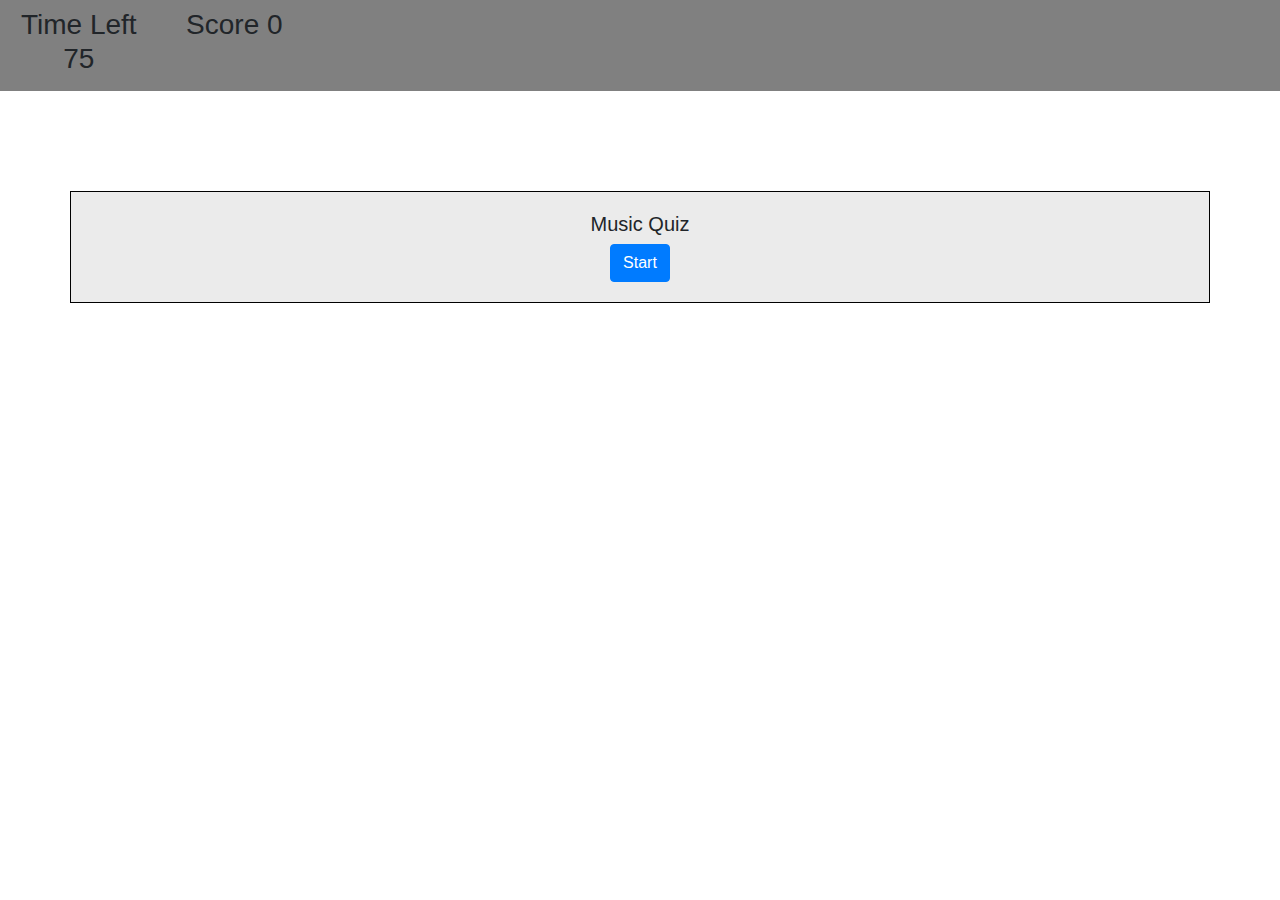
==== index.html @ e0158ab1 "fixed Restart button bug" ====
<!DOCTYPE html>
<html lang="en">
  <head>
    <!-- Required meta tags -->
    <meta charset="utf-8" />
    <meta
      name="viewport"
      content="width=device-width, initial-scale=1, shrink-to-fit=no"
    />

    <!-- Bootstrap CSS -->
    <link
      rel="stylesheet"
      href="https://stackpath.bootstrapcdn.com/bootstrap/4.5.2/css/bootstrap.min.css"
      integrity="sha384-JcKb8q3iqJ61gNV9KGb8thSsNjpSL0n8PARn9HuZOnIxN0hoP+VmmDGMN5t9UJ0Z"
      crossorigin="anonymous"
    />

    <link rel="stylesheet" href="style.css" />

    <title>Music Quiz</title>
  </head>
  <body>
    <header class="mb-5 navbar text-center">
      <div class="row">
        <div class="col" id="time">
          <h3>Time Left <span id="timerNumber">75</span></h3>
        </div>
        <div class="col" id="score">
          <h3>Score <span id="userScore">0</span></h3>
        </div>
      </div>
    </header>

    <!-- Start Button -->
    <div class="container text-center" id="start-container">
      <h5>Music Quiz</h5>
      <button class="btn btn-primary" id="start-button">Start</button>
    </div>

    <!-- Questions Container -->
    <div class="hide" id="question-container">
      <div>
        <div class="heading">
          <h3 id="question"></h3>
        </div>
       <hr />
        <div id="answers-container">
          <div id="check-answers"></div>
        </div>
      </div>
    </div>

    <!-- Finished Container -->
    <div
      class="hide"
      id="end-container"
    >
      <div>
        <h5>All Done!</h5>
        <p>Type you're initials</p>
        <form>
          <input id="name" type="text" />
          <button
            type="submit"
            class="btn btn-primary submit-button"
            id="submit-button"
          >
            Submit
          </button>
        </form>
      </div>
    </div>

    <!-- Scores Container -->
    <div class="hide" id="scoreContainer">
      <h3>Top Scores</h3>
      <div class="" id="scoreList">
      </div>

      <button class="btn-primary" id="tryAgain">Try Again</button>
    </div>

    <!-- Optional JavaScript -->
    <!-- jQuery first, then Popper.js, then Bootstrap JS -->
    <script
      src="https://code.jquery.com/jquery-3.5.1.slim.min.js"
      integrity="sha384-DfXdz2htPH0lsSSs5nCTpuj/zy4C+OGpamoFVy38MVBnE+IbbVYUew+OrCXaRkfj"
      crossorigin="anonymous"
    ></script>
    <script
      src="https://cdn.jsdelivr.net/npm/popper.js@1.16.1/dist/umd/popper.min.js"
      integrity="sha384-9/reFTGAW83EW2RDu2S0VKaIzap3H66lZH81PoYlFhbGU+6BZp6G7niu735Sk7lN"
      crossorigin="anonymous"
    ></script>
    <script
      src="https://stackpath.bootstrapcdn.com/bootstrap/4.5.2/js/bootstrap.min.js"
      integrity="sha384-B4gt1jrGC7Jh4AgTPSdUtOBvfO8shuf57BaghqFfPlYxofvL8/KUEfYiJOMMV+rV"
      crossorigin="anonymous"
    ></script>
    <script src="script.js"></script>
  </body>
</html>
---- style.css ----
/* body {

} */

/* Used to Hide Container when not needed */
.hide {
  display: none;
}

/* NavBar Stying */
.navbar {
  text-align: center;
  width: 100%;
  background-color: gray;
}

/* Second Container Styling */
#questions-container {
  width: 18rem;
  margin: 100px auto;
}
#answers-container {
  display: flex;
  flex-direction: column;
  text-align: center;
  border: 2px solid black;
}

.answerButtons {
  margin-top: 5px;
  max-width: 250px;
  padding: 10px;
}

/* Last Container Styling */
#scoresList {
  padding-bottom: 2px;
}

.container {
  background-color: #EBEBEB;
  border: 1px solid black;
  padding: 20px;
  margin-left: 0 auto;
  margin-right: 0 auto;
  margin-top: 100px;
  text-align: center;
}


.heading {
  margin: 10px;
  border: 2px solid black;
}

/* .scoreContainer {
  display: flex;
  flex-direction: column;
  text-align: center;
  border: 2px solid black;
} */
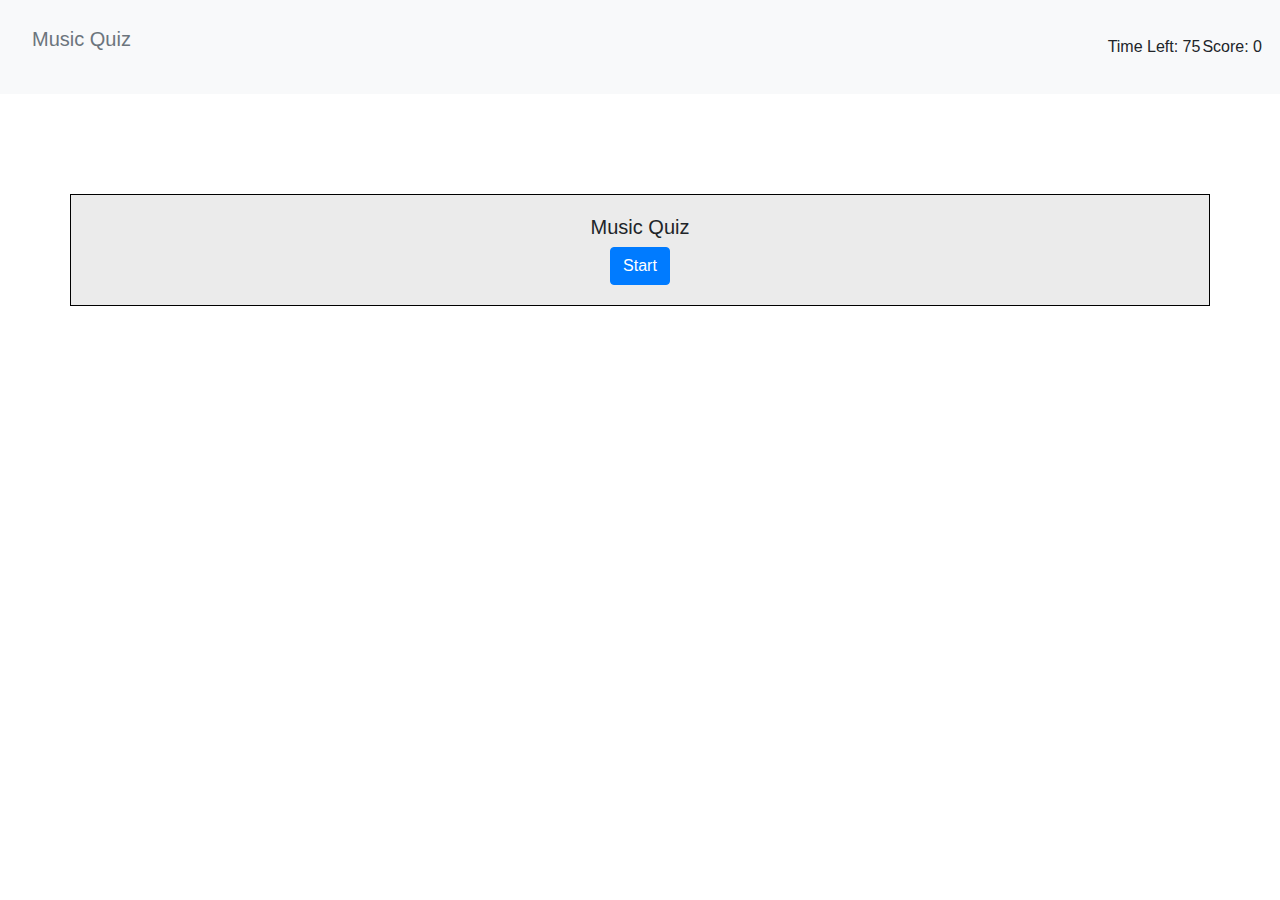
==== commit 19935a79: "adding comments for understanding" ====
--- a/index.html
+++ b/index.html
@@ -21,16 +21,39 @@
     <title>Music Quiz</title>
   </head>
   <body>
-    <header class="mb-5 navbar text-center">
-      <div class="row">
-        <div class="col" id="time">
-          <h3>Time Left <span id="timerNumber">75</span></h3>
+    <header class="mb-5">
+      <nav class="navbar navbar-expand-lg navbar-light bg-light bottom-line">
+        <p class="navbar-brand my-header p-3 text-muted relative">Music Quiz</p>
+        <button
+          class="navbar-toggler"
+          type="button"
+          data-toggle="collapse"
+          data-target="#navbarNav"
+          aria-controls="navbarNav"
+          aria-expanded="false"
+          aria-label="Toggle navigation"
+        >
+          <span class="navbar-toggler-icon"></span>
+        </button>
+        <div class="collapse navbar-collapse" id="navbarNav">
+          <ul class="navbar-nav ml-auto pt-3" id="time">
+            <li class="nav-item" id="time">
+              <p>Time Left: <span id="timerNumber">75</span></p>
+            </li>
+            <li class="nav-item" id="score">
+              <p>Score: <span id="userScore">0</span></p>
+            </li>
+          </ul>
         </div>
-        <div class="col" id="score">
-          <h3>Score <span id="userScore">0</span></h3>
-        </div>
-      </div>
+      </nav>
     </header>
+
+    <!-- <div class="col" id="time">
+      <h3>Time Left <span id="timerNumber">75</span></h3>
+    </div>
+    <div class="col" id="score">
+      <h3>Score <span id="userScore">0</span></h3>
+    </div> -->
 
     <!-- Start Button -->
     <div class="container text-center" id="start-container">
@@ -44,7 +67,7 @@
         <div class="heading">
           <h3 id="question"></h3>
         </div>
-       <hr />
+        <hr />
         <div id="answers-container">
           <div id="check-answers"></div>
         </div>
@@ -52,10 +75,7 @@
     </div>
 
     <!-- Finished Container -->
-    <div
-      class="hide"
-      id="end-container"
-    >
+    <div class="hide" id="end-container">
       <div>
         <h5>All Done!</h5>
         <p>Type you're initials</p>
@@ -75,8 +95,7 @@
     <!-- Scores Container -->
     <div class="hide" id="scoreContainer">
       <h3>Top Scores</h3>
-      <div class="" id="scoreList">
-      </div>
+      <div class="" id="scoreList"></div>
 
       <button class="btn-primary" id="tryAgain">Try Again</button>
     </div>
--- a/style.css
+++ b/style.css
@@ -7,12 +7,17 @@
   display: none;
 }
 
-/* NavBar Stying */
-.navbar {
+/* Nav Stying */
+/* .navbar {
   text-align: center;
   width: 100%;
   background-color: gray;
+} */
+
+#navbarNav p {
+  margin-right: 2px;
 }
+
 
 /* Second Container Styling */
 #questions-container {
@@ -37,6 +42,7 @@
   padding-bottom: 2px;
 }
 
+/* Global Container Styling */
 .container {
   background-color: #EBEBEB;
   border: 1px solid black;
@@ -53,9 +59,3 @@
   border: 2px solid black;
 }
 
-/* .scoreContainer {
-  display: flex;
-  flex-direction: column;
-  text-align: center;
-  border: 2px solid black;
-} */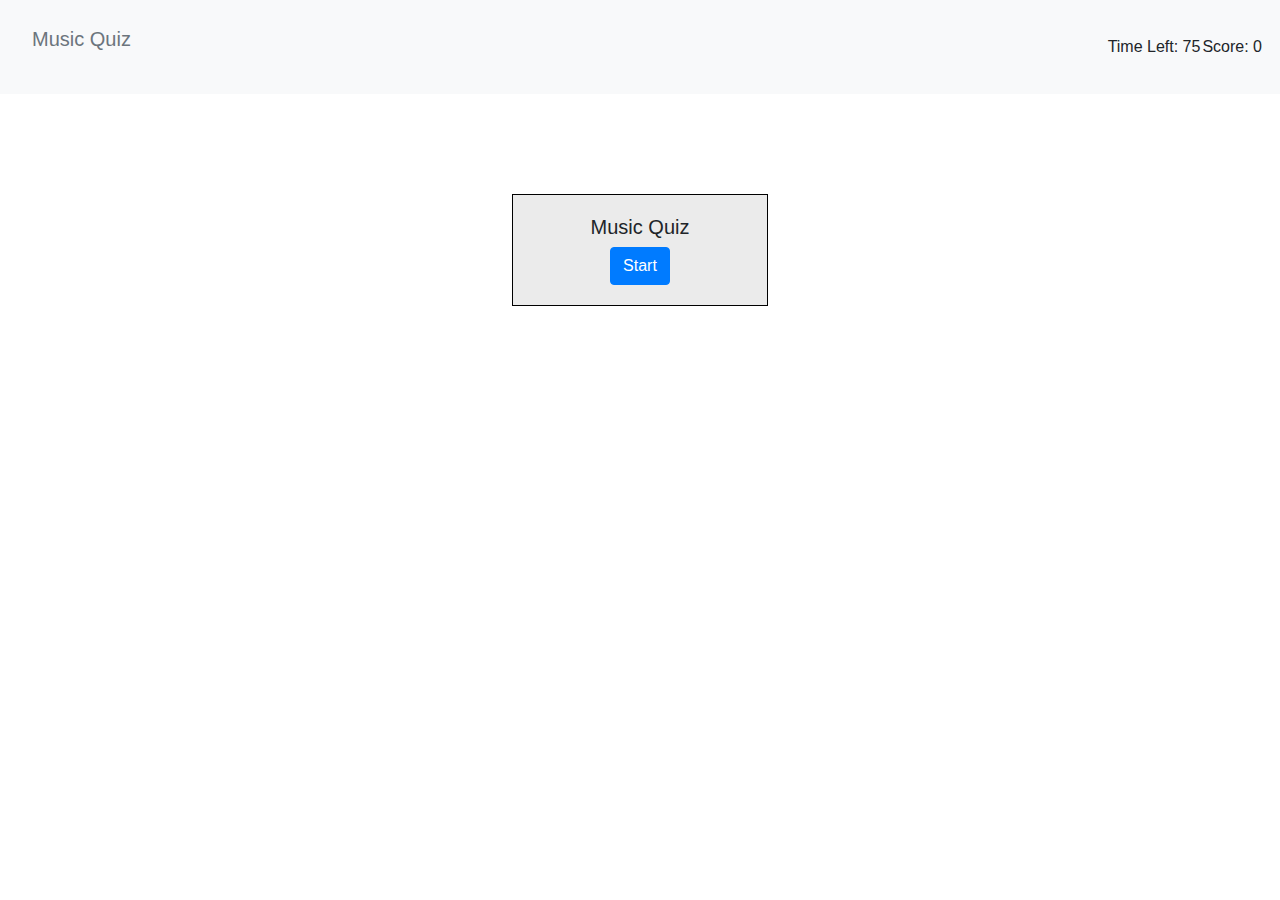
==== commit 46c292e8: "converting scores list to a table" ====
--- a/index.html
+++ b/index.html
@@ -48,13 +48,6 @@
       </nav>
     </header>
 
-    <!-- <div class="col" id="time">
-      <h3>Time Left <span id="timerNumber">75</span></h3>
-    </div>
-    <div class="col" id="score">
-      <h3>Score <span id="userScore">0</span></h3>
-    </div> -->
-
     <!-- Start Button -->
     <div class="container text-center" id="start-container">
       <h5>Music Quiz</h5>
@@ -67,7 +60,6 @@
         <div class="heading">
           <h3 id="question"></h3>
         </div>
-        <hr />
         <div id="answers-container">
           <div id="check-answers"></div>
         </div>
@@ -95,7 +87,7 @@
     <!-- Scores Container -->
     <div class="hide" id="scoreContainer">
       <h3>Top Scores</h3>
-      <div class="" id="scoreList"></div>
+      <table class="" id="scoreList"></table>
 
       <button class="btn-primary" id="tryAgain">Try Again</button>
     </div>
--- a/style.css
+++ b/style.css
@@ -1,45 +1,9 @@
-/* body {
-
-} */
-
-/* Used to Hide Container when not needed */
 .hide {
   display: none;
 }
 
-/* Nav Stying */
-/* .navbar {
-  text-align: center;
-  width: 100%;
-  background-color: gray;
-} */
-
 #navbarNav p {
   margin-right: 2px;
-}
-
-
-/* Second Container Styling */
-#questions-container {
-  width: 18rem;
-  margin: 100px auto;
-}
-#answers-container {
-  display: flex;
-  flex-direction: column;
-  text-align: center;
-  border: 2px solid black;
-}
-
-.answerButtons {
-  margin-top: 5px;
-  max-width: 250px;
-  padding: 10px;
-}
-
-/* Last Container Styling */
-#scoresList {
-  padding-bottom: 2px;
 }
 
 /* Global Container Styling */
@@ -51,11 +15,50 @@
   margin-right: 0 auto;
   margin-top: 100px;
   text-align: center;
+  width: 20%;
 }
 
 
+/* Second Container Styling */
 .heading {
   margin: 10px;
-  border: 2px solid black;
 }
 
+#questions-container {
+  width: 18rem;
+  margin: 100px auto;
+}
+#answers-container {
+  display: flex;
+  flex-direction: column; 
+  text-align: center;
+}
+
+.answerButtons {
+  margin-top: 5px;
+  max-width: 250px;
+  padding: 10px;
+}
+
+/* Finished Container */
+#submit-button {
+  margin: 5px;
+}
+
+
+/* Last Container Styling */
+#scoresList {
+  padding-bottom: 2px;
+}
+
+/* Score Container */
+#scoreList {
+  display: flex;
+  flex-direction: column; 
+  margin: 8px;
+}
+
+
+
+
+
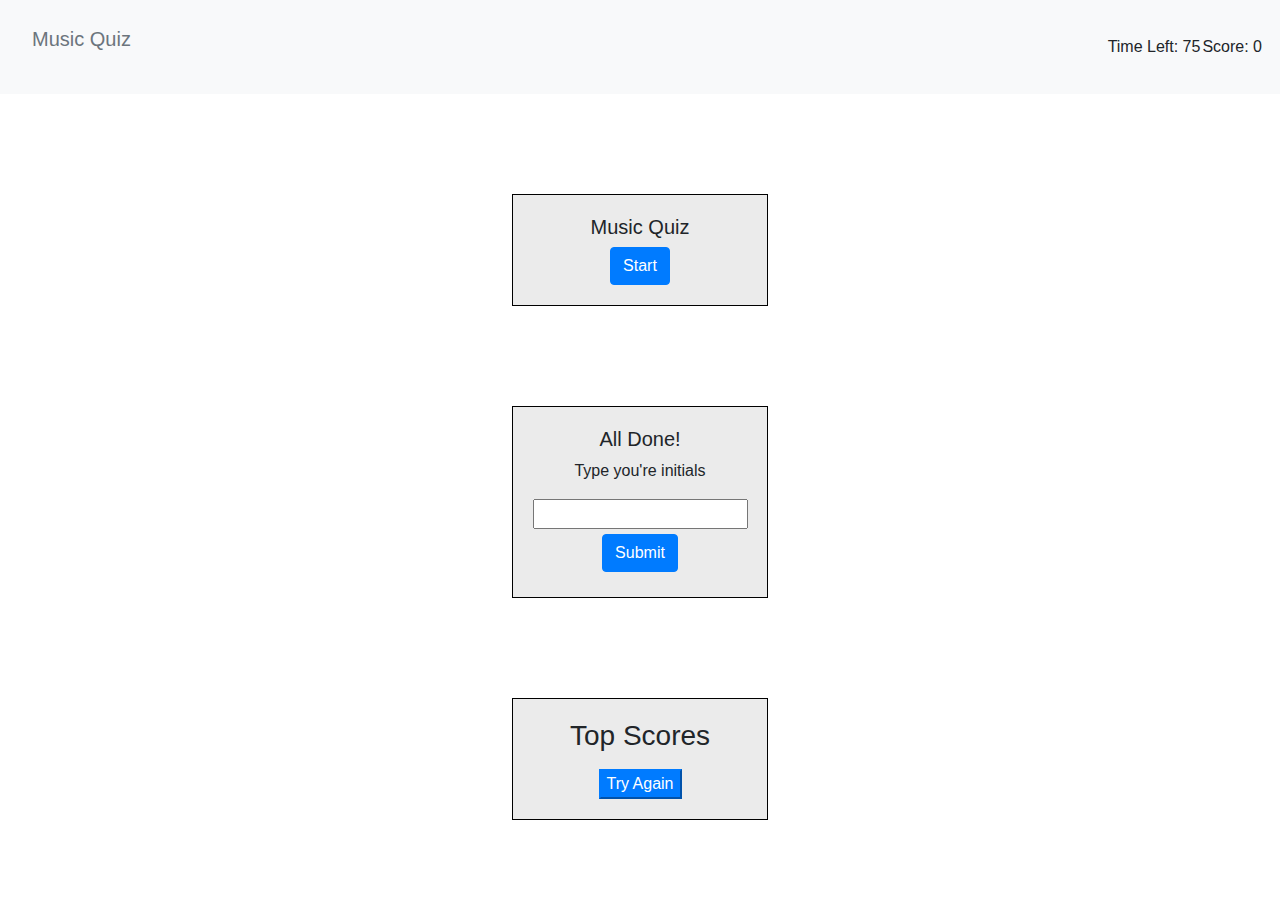
==== commit ad5ef05f: "converted scores into table" ====
--- a/index.html
+++ b/index.html
@@ -67,7 +67,7 @@
     </div>
 
     <!-- Finished Container -->
-    <div class="hide" id="end-container">
+    <div class="container" id="end-container">
       <div>
         <h5>All Done!</h5>
         <p>Type you're initials</p>
@@ -85,7 +85,7 @@
     </div>
 
     <!-- Scores Container -->
-    <div class="hide" id="scoreContainer">
+    <div class="container" id="scoreContainer">
       <h3>Top Scores</h3>
       <table class="" id="scoreList"></table>
 
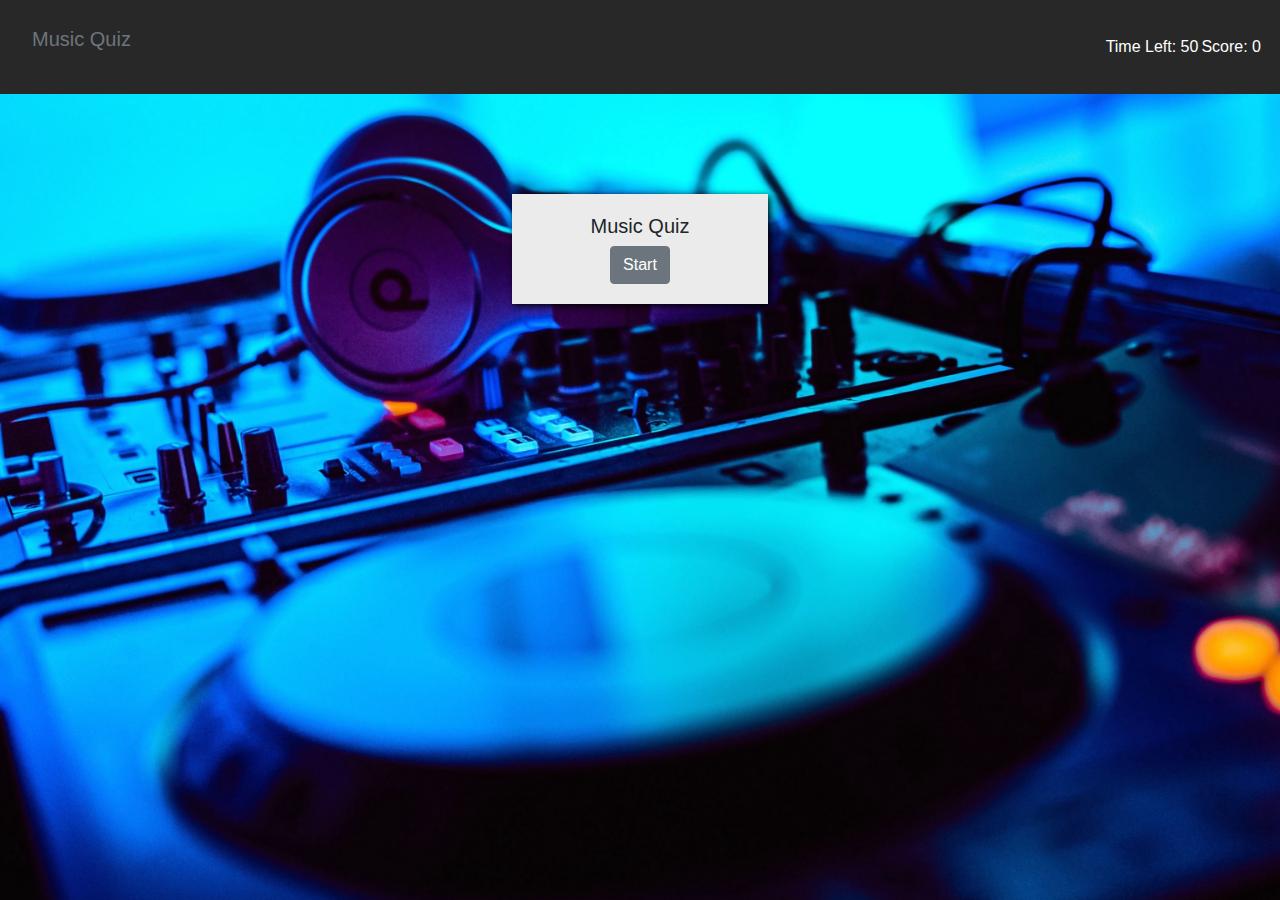
==== commit 2f3265e1: "styling quiz" ====
--- a/index.html
+++ b/index.html
@@ -22,7 +22,7 @@
   </head>
   <body>
     <header class="mb-5">
-      <nav class="navbar navbar-expand-lg navbar-light bg-light bottom-line">
+      <nav class="navbar navbar-expand-lg bottom-line">
         <p class="navbar-brand my-header p-3 text-muted relative">Music Quiz</p>
         <button
           class="navbar-toggler"
@@ -38,7 +38,7 @@
         <div class="collapse navbar-collapse" id="navbarNav">
           <ul class="navbar-nav ml-auto pt-3" id="time">
             <li class="nav-item" id="time">
-              <p>Time Left: <span id="timerNumber">75</span></p>
+              <p>Time Left: <span id="timerNumber">50</span></p>
             </li>
             <li class="nav-item" id="score">
               <p>Score: <span id="userScore">0</span></p>
@@ -51,7 +51,7 @@
     <!-- Start Button -->
     <div class="container text-center" id="start-container">
       <h5>Music Quiz</h5>
-      <button class="btn btn-primary" id="start-button">Start</button>
+      <button class="btn btn-secondary" id="start-button">Start</button>
     </div>
 
     <!-- Questions Container -->
@@ -67,7 +67,7 @@
     </div>
 
     <!-- Finished Container -->
-    <div class="container" id="end-container">
+    <div class="hide" id="end-container">
       <div>
         <h5>All Done!</h5>
         <p>Type you're initials</p>
@@ -75,7 +75,7 @@
           <input id="name" type="text" />
           <button
             type="submit"
-            class="btn btn-primary submit-button"
+            class="btn btn-secondary submit-button"
             id="submit-button"
           >
             Submit
@@ -85,11 +85,11 @@
     </div>
 
     <!-- Scores Container -->
-    <div class="container" id="scoreContainer">
+    <div class="hide" id="scoreContainer">
       <h3>Top Scores</h3>
       <table class="" id="scoreList"></table>
 
-      <button class="btn-primary" id="tryAgain">Try Again</button>
+      <button class="btn btn-secondary" id="tryAgain">Try Again</button>
     </div>
 
     <!-- Optional JavaScript -->
--- a/style.css
+++ b/style.css
@@ -1,15 +1,28 @@
+body {
+  background: url('./images/musicQuiz.jpg') no-repeat center center fixed;
+  -webkit-background-size: cover;
+  -moz-background-size: cover;
+  -o-background-size: cover;
+  background-size: cover;
+}
+
 .hide {
   display: none;
 }
 
 #navbarNav p {
-  margin-right: 2px;
+  margin-right: 3px;
+}
+
+header {
+  background-color: #282828;
+  color: white;
 }
 
 /* Global Container Styling */
 .container {
   background-color: #EBEBEB;
-  border: 1px solid black;
+box-shadow: 2px 2px 7px black;
   padding: 20px;
   margin-left: 0 auto;
   margin-right: 0 auto;
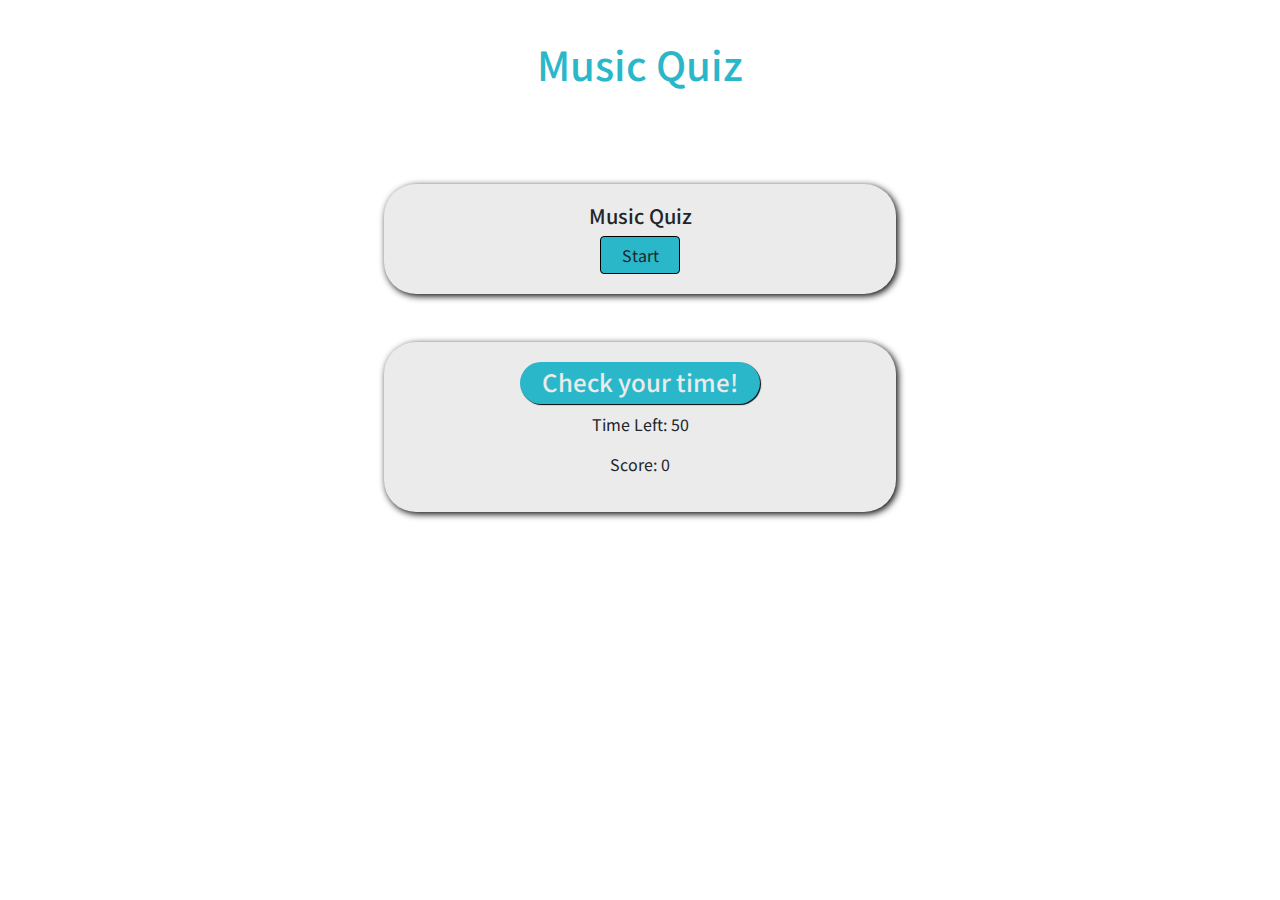
==== commit f0a46896: "re designing front end" ====
--- a/index.html
+++ b/index.html
@@ -23,45 +23,37 @@
   <body>
     <header class="mb-5">
       <nav class="navbar navbar-expand-lg bottom-line">
-        <p class="navbar-brand my-header p-3 text-muted relative">Music Quiz</p>
-        <button
-          class="navbar-toggler"
-          type="button"
-          data-toggle="collapse"
-          data-target="#navbarNav"
-          aria-controls="navbarNav"
-          aria-expanded="false"
-          aria-label="Toggle navigation"
-        >
-          <span class="navbar-toggler-icon"></span>
-        </button>
-        <div class="collapse navbar-collapse" id="navbarNav">
-          <ul class="navbar-nav ml-auto pt-3" id="time">
-            <li class="nav-item" id="time">
-              <p>Time Left: <span id="timerNumber">50</span></p>
-            </li>
-            <li class="nav-item" id="score">
-              <p>Score: <span id="userScore">0</span></p>
-            </li>
-          </ul>
-        </div>
+        <h1>Music Quiz</h1>
       </nav>
     </header>
 
     <!-- Start Button -->
-    <div class="container text-center" id="start-container">
+    <div class="container text-center start-container" id="start-container">
       <h5>Music Quiz</h5>
-      <button class="btn btn-secondary" id="start-button">Start</button>
+      <button class="btn" id="start-button">Start</button>
     </div>
+
+ 
 
     <!-- Questions Container -->
     <div class="hide" id="question-container">
-      <div>
         <div class="heading">
           <h3 id="question"></h3>
         </div>
         <div id="answers-container">
           <div id="check-answers"></div>
+        </div>
+    </div>
+
+  <!-- Time Container -->
+    <div class="container time-container">
+      <h4>Check your time!</h2>
+      <div id="time">
+        <div id="time">
+          <p>Time Left: <span id="timerNumber">50</span></p>
+        </div>
+        <div id="score">
+          <p>Score: <span id="userScore">0</span></p>
         </div>
       </div>
     </div>
--- a/style.css
+++ b/style.css
@@ -1,34 +1,47 @@
+@import url('https://fonts.googleapis.com/css2?family=Noto+Sans+JP&display=swap');
+
 body {
-  background: url('./images/musicQuiz.jpg') no-repeat center center fixed;
+  /* background: url("./images/musicQuiz.jpg") no-repeat center center fixed; */
   -webkit-background-size: cover;
   -moz-background-size: cover;
   -o-background-size: cover;
   background-size: cover;
+  font-family: 'Noto Sans JP', sans-serif;
 }
 
 .hide {
   display: none;
 }
 
-#navbarNav p {
-  margin-right: 3px;
+header {
+ color:  #2AB7CA;
+ padding-top: 2rem;
+ padding-bottom: 2rem;
 }
 
-header {
-  background-color: #282828;
-  color: white;
+.navbar h1 {
+  margin-left: auto;
+  margin-right: auto;
 }
 
 /* Global Container Styling */
 .container {
-  background-color: #EBEBEB;
-box-shadow: 2px 2px 7px black;
+  background-color: #ebebeb;
+  box-shadow: 2px 2px 7px black;
   padding: 20px;
   margin-left: 0 auto;
   margin-right: 0 auto;
-  margin-top: 100px;
+  margin-top: 3rem;
+  margin-bottom: 2rem;
   text-align: center;
-  width: 20%;
+  width: 40%;
+  border-radius: 2rem;
+}
+
+.start-container button {
+  background-color: #2AB7CA;
+  border: 0.10rem solid black;
+  width: 5rem !important;
 }
 
 
@@ -40,17 +53,31 @@
 #questions-container {
   width: 18rem;
   margin: 100px auto;
+  position: relative;
 }
-#answers-container {
-  display: flex;
-  flex-direction: column; 
-  text-align: center;
+.time-container h4 {
+  color: #ebebeb;
+  background-color: #2AB7CA;
+  max-width: 15rem;
+  max-height: 4rem;
+  margin-left: auto;
+  margin-right: auto;
+  margin-bottom: 0.5rem;
+  border-radius: 1.5rem;
+  padding: 0.40rem;
+  box-shadow: 0.0625rem 0.0625rem 0.0625rem black;
 }
 
 .answerButtons {
-  margin-top: 5px;
-  max-width: 250px;
-  padding: 10px;
+  margin: 1rem;
+  max-width: 15rem;
+  min-width: 15rem;
+  max-height: 4rem;
+  min-height: 4rem;
+  padding: 0.40rem;
+  background-color: #2AB7CA;
+  border: 0.10rem solid black;
+  width: 5rem !important;
 }
 
 /* Finished Container */
@@ -58,20 +85,22 @@
   margin: 5px;
 }
 
-
 /* Last Container Styling */
 #scoresList {
-  padding-bottom: 2px;
+  padding: 2px;
+}
+
+.listRow {
+background-color: #282828;
+box-shadow: 2px 2px 5px black;
+border: 1px solid black;
+margin: 2px;
+color: white;
 }
 
 /* Score Container */
 #scoreList {
   display: flex;
-  flex-direction: column; 
+  flex-direction: column;
   margin: 8px;
 }
-
-
-
-
-
